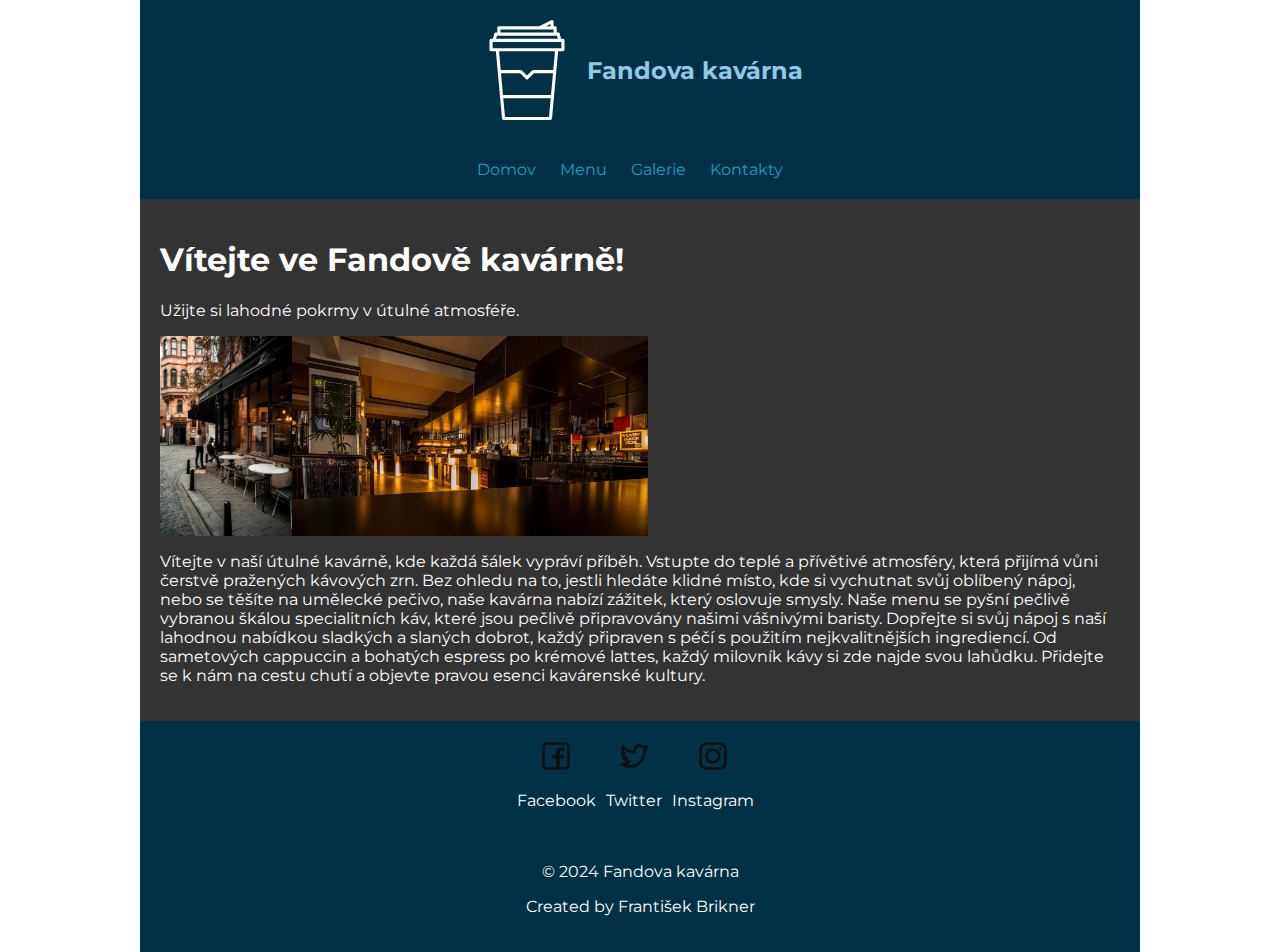
==== index.html @ 49a33181 "přidání text o kavárně" ====
<!DOCTYPE html>
<html lang="cs">
<head>
    <meta charset="UTF-8">
    <meta name="viewport" content="width=device-width, initial-scale=1.0">
    <title>Fandova kavárna</title>
    <link rel="stylesheet" href="css/index.css">
</head>
<body>
    <div class="container">
        <header>
            <a href="index.html" class="logo">
                <img src="img/logo.svg" alt="Logo restaurace">
                <h1>Fandova kavárna</h1>
            </a>
        </header>
        <nav>
            <ul>
                <li><a href="index.html" target="_blank">Domov</a></li>
                <li><a href="menu.html" target="_blank">Menu</a></li>
                <li><a href="photos.html" target="_blank">Galerie</a></li>
                <li><a href="contacts.html" target="_blank">Kontakty</a></li>
            </ul>
        </nav>
        <main>
            <h1>Vítejte ve Fandově kavárně!</h1>
            <p>Užijte si lahodné pokrmy v útulné atmosféře.</p>
            <div class="photo-container">
                <img src="img/restaurant-outside.jpg" alt="Photo 1">
                <img src="img/restaurant_inside.jpg" alt="Photo 2">
                <!-- přidat video -->
            </div>
            <div class="description">
                <p>Vítejte v naší útulné kavárně, kde každá šálek vypráví příběh. Vstupte do teplé a přívětivé atmosféry, která přijímá vůni čerstvě pražených kávových zrn.
                     Bez ohledu na to, jestli hledáte klidné místo, kde si vychutnat svůj oblíbený nápoj, nebo se těšíte na umělecké pečivo, naše kavárna nabízí zážitek, který oslovuje smysly.
                     Naše menu se pyšní pečlivě vybranou škálou specialitních káv, které jsou pečlivě připravovány našimi vášnivými baristy. Dopřejte si svůj nápoj s naší lahodnou nabídkou sladkých a slaných dobrot, každý připraven s péčí s použitím nejkvalitnějších ingrediencí.
                      Od sametových cappuccin a bohatých espress po krémové lattes, každý milovník kávy si zde najde svou lahůdku. Přidejte se k nám na cestu chutí a objevte pravou esenci kavárenské kultury.</p>
            </div>
        </main>
        <footer>
            <div class="footer-content">
                <div class="social-icons">
                    <div class="social-icon">
                        <a href="#"><img src="img/facebook-svgrepo-com.svg" alt="Facebook"></a>
                        <p>Facebook</p>
                    </div>
                    <div class="social-icon">
                        <a href="#"><img src="img/twitter-svgrepo-com.svg" alt="Twitter"></a>
                        <p>Twitter</p>
                    </div>
                    <div class="social-icon">
                        <a href="#"><img src="img/instagram-svgrepo-com.svg" alt="Instagram"></a>
                        <p>Instagram</p>
                    </div>
                </div>
                <div class="footer-info">
                    <p>&copy; 2024 Fandova kavárna</p>
                    <p>Created by František Brikner</p>
                </div>
            </div>
        </footer>             
    </div>
</body>
</html>
---- css/index.css ----
@import url('https://fonts.googleapis.com/css2?family=EB+Garamond:ital,wght@0,400..800;1,400..800&family=Montserrat:ital,wght@0,100..900;1,100..900&display=swap');

/* Root variables for colors */
:root {
    --primary-color: #219EBC;
    --header-footer-cl: #023047;
    --title-color: #8ECAE6;
    --hover-color: #ff6347;
    --background-color: #fff;
    --main-bg-color: #333;
    --main-text-color: #fff;
}

/* Reset default list styles */
nav ul {
    list-style-type: none;
    padding: 0;
    margin: 0;
}

/* Style for navigation links */
nav ul li {
    display: inline; /* Display items horizontally */
    margin-right: 20px; /* Add space between items */
    position: relative; /* Required for submenu positioning */
}

/* Style for navigation links */
nav ul li a {
    text-decoration: none; /* Remove underline */
    color: var(--primary-color); /* Use primary color */
}

/* Style for active navigation link */
nav ul li a:hover {
    color: var(--hover-color); /* Use hover color */
}

/* Submenu styling */
.submenu {
    display: none; /* Hide submenu by default */
    position: absolute; /* Position submenu relative to parent */
    top: 100%; /* Position submenu below parent */
    left: 0;
    background-color: var(--header-footer-cl); /* Use header-footer color */
    padding: 10px;
    list-style-type: none;
}

/* Show submenu on hover */
nav ul li:hover .submenu {
    display: block;
}

/* Submenu link styling */
.submenu li {
    display: block;
    margin-right: 0;
}

.submenu li a {
    color: var(--main-text-color); /* Set text color to white */
    display: block;
    padding: 5px 10px;
}

/* Style for logo */
.logo {
    display: flex; /* Use flexbox to align items */
    align-items: center; /* Center items vertically */
    justify-content: center; /* Center items horizontally */
    text-decoration: none;
}

.logo img {
    width: 100px; /* Adjust the width of the image */
    height: auto; /* Maintain aspect ratio */
    margin-right: 10px; /* Add some space between image and title */
    filter: invert(1) hue-rotate(180deg); /* Change the color of the image */
}

.logo h1 {
    color: var(--title-color); /* Use title color */
    font-size: 24px; /* Adjust the font size of the title */
}

/* Body styling */
body {
    display: flex;
    justify-content: center; /* Horizontally center the container */
    align-items: flex-start; /* Align items to the top */
    min-height: 100vh; /* Ensure full height */
    margin: 0; /* Remove default margin */
    background-color: var(--background-color); /* Set background color to white */
    font-family: 'Montserrat', sans-serif; /* Use the Montserrat font */
}

/* Container setup with grid */
.container {
    display: grid;
    grid-template-areas:
        "header"
        "nav"
        "main"
        "footer";
    grid-template-columns: 1fr;
    max-width: 1000px; /* Set the maximum width for the container */
    width: 100%; /* Make container take the full width available */
    background-color: var(--background-color); /* Set background color */
}

/* Header styling */
header {
    grid-area: header;
    width: 100%;
    background-color: var(--header-footer-cl); /* Use header-footer color */
    color: var(--main-text-color); /* Set text color to white */
    text-align: center;
    padding: 20px 0;
}

/* Navigation styling */
nav {
    grid-area: nav;
    background-color: var(--header-footer-cl); /* Use header-footer color */
    color: var(--main-text-color); /* Set text color to white */
    text-align: center;
    padding: 20px;
}

/* Main styling */
main {
    grid-area: main;
    padding: 20px; /* Add some padding */
    background-color: var(--main-bg-color); /* Set background color */
    color: var(--main-text-color); /* Set text color */
    box-sizing: border-box;
}

/* Section styling */
section {
    margin-bottom: 20px; /* Add space between sections */
}

/* Style for the photo container */
.photo-container {
    display: flex; /* Change display to flex */
    margin: 0; /* Remove any margin */
    padding: 0; /* Remove any padding */
    overflow-x: auto; /* Add horizontal scrolling if images overflow */
}

/* Style for all images inside the photo container */
.photo-container img {
    height: 200px; /* Set the desired height for all images */
    width: auto; /* Allow width to adjust based on the specified height */
    margin: 0; /* Remove any margin */
    padding: 0; /* Remove any padding */
    flex-shrink: 0; /* Prevent images from shrinking */
    max-width: 100%; /* Ensure images don't exceed container width */
    object-fit: cover; /* Maintain aspect ratio without deforming */
}

/* Style for the first image */
.photo-container img:first-child {
    height: 200px; /* Set the desired height */
}

section img {
    max-width: 100%; /* Ensure the image doesn't exceed its container */
    max-height: 200px; /* Set a maximum height for the images */
    object-fit: cover; /* Maintain aspect ratio without deforming */
}

/* Style for footer */
footer {
    grid-area: footer;
    background-color: var(--header-footer-cl); /* Use header-footer color */
    color: var(--main-text-color); /* Set text color to white */
    text-align: center;
    padding: 20px 0;
}

/* Style for footer content */
.footer-content {
    display: flex;
    flex-direction: column;
    align-items: center;
    max-width: 1000px;
    margin: 0 auto;
}

/* Style for social icon container */
.social-icons {
    display: flex;
    justify-content: center;
    align-items: center;
    margin-bottom: 20px;
}

/* Style for individual social icon */
.social-icon {
    margin-right: 10px;
    text-align: center;
}

.social-icon img {
    width: 30px;
    height: auto;
}

/* Style for footer info */
.footer-info {
    text-align: center;
}
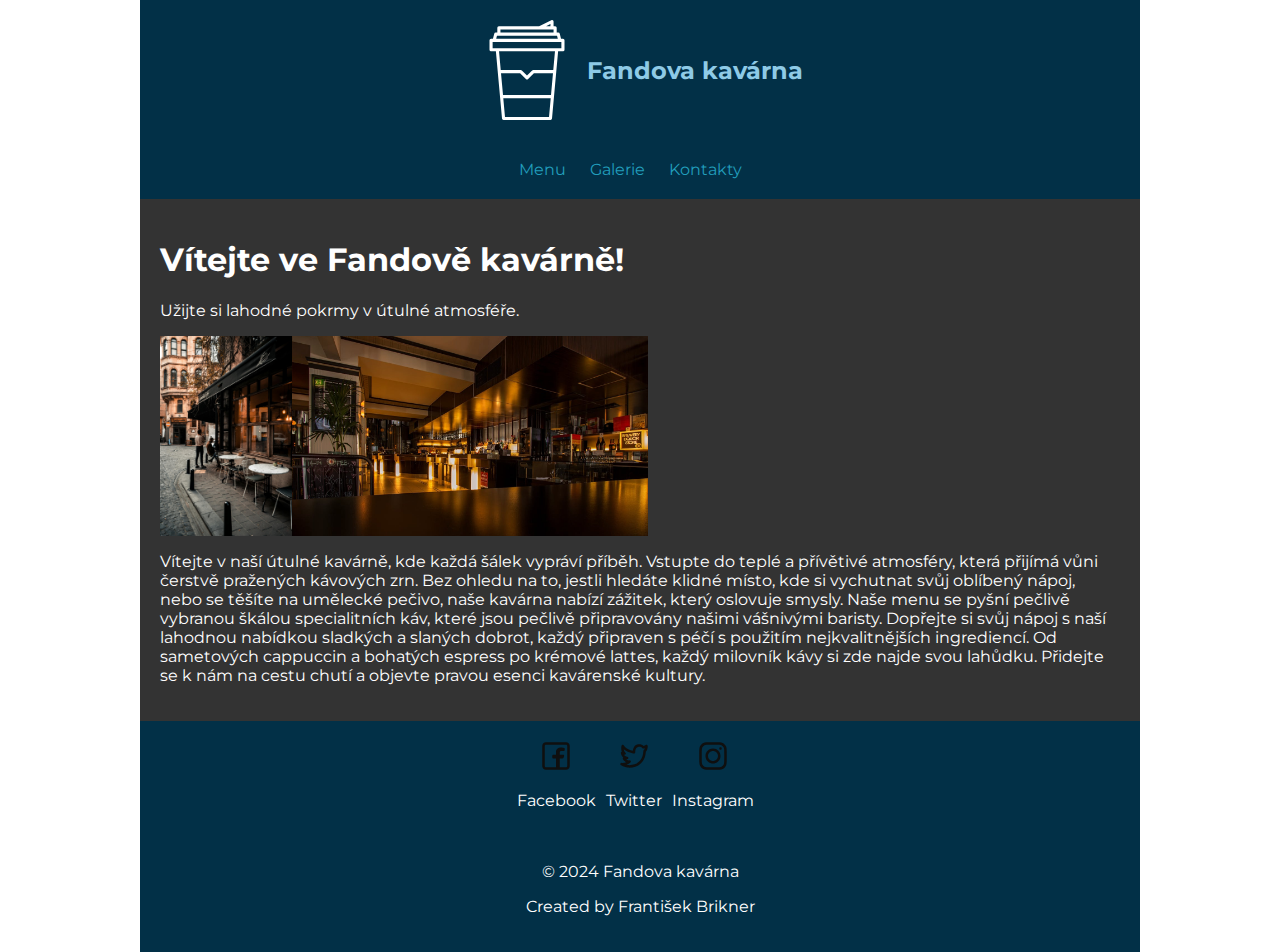
==== commit 9cc42fd6: "úprava navigace v ostatních stránkách" ====
--- a/index.html
+++ b/index.html
@@ -16,7 +16,6 @@
         </header>
         <nav>
             <ul>
-                <li><a href="index.html" target="_blank">Domov</a></li>
                 <li><a href="menu.html" target="_blank">Menu</a></li>
                 <li><a href="photos.html" target="_blank">Galerie</a></li>
                 <li><a href="contacts.html" target="_blank">Kontakty</a></li>
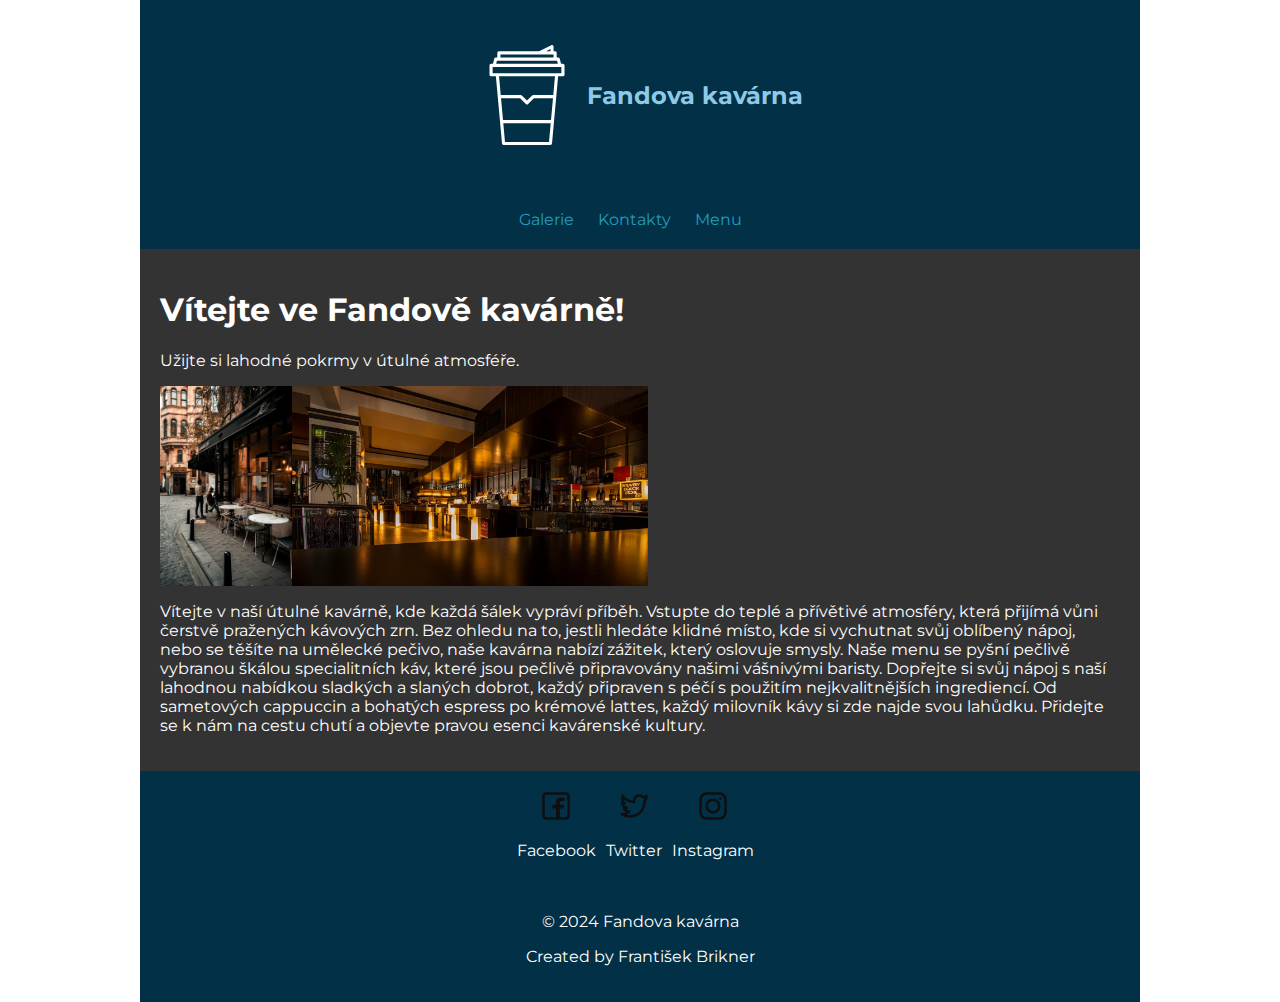
==== commit 4149b579: "update navigace" ====
--- a/index.html
+++ b/index.html
@@ -14,11 +14,19 @@
                 <h1>Fandova kavárna</h1>
             </a>
         </header>
-        <nav>
+        <nav class="sidebar">
             <ul>
-                <li><a href="menu.html" target="_blank">Menu</a></li>
                 <li><a href="photos.html" target="_blank">Galerie</a></li>
                 <li><a href="contacts.html" target="_blank">Kontakty</a></li>
+                <li><a href="menu.html" target="_blank">Menu</a>
+                    <ul class="submenu">
+                        <li><a href="menu.html#coffee">Káva</a></li>
+                        <li><a href="menu.html#pastries">Sladké pečivo</a></li>
+                        <li><a href="menu.html#lunch">Oběd</a></li>
+                        <li><a href="menu.html#equipment">Vybavení</a></li>
+                        <li><a href="menu.html#prices">Ceny</a></li>
+                    </ul>
+                </li>
             </ul>
         </nav>
         <main>
--- a/css/index.css
+++ b/css/index.css
@@ -68,8 +68,7 @@
 .logo {
     display: flex; /* Use flexbox to align items */
     align-items: center; /* Center items vertically */
-    justify-content: center; /* Center items horizontally */
-    text-decoration: none;
+        text-decoration: none;
 }
 
 .logo img {
@@ -105,8 +104,9 @@
         "footer";
     grid-template-columns: 1fr;
     max-width: 1000px; /* Set the maximum width for the container */
-    width: 100%; /* Make container take the full width available */
+    width: 100%; /* Ensure it takes full width up to max-width */
     background-color: var(--background-color); /* Set background color */
+    margin: 0 auto; /* Center the container horizontally */
 }
 
 /* Header styling */
@@ -117,6 +117,10 @@
     color: var(--main-text-color); /* Set text color to white */
     text-align: center;
     padding: 20px 0;
+    height: 150px; /* Set the desired fixed height */
+    display: flex; /* Use flexbox for alignment */
+    align-items: center; /* Center items vertically */
+    justify-content: center; /* Center items horizontally */
 }
 
 /* Navigation styling */
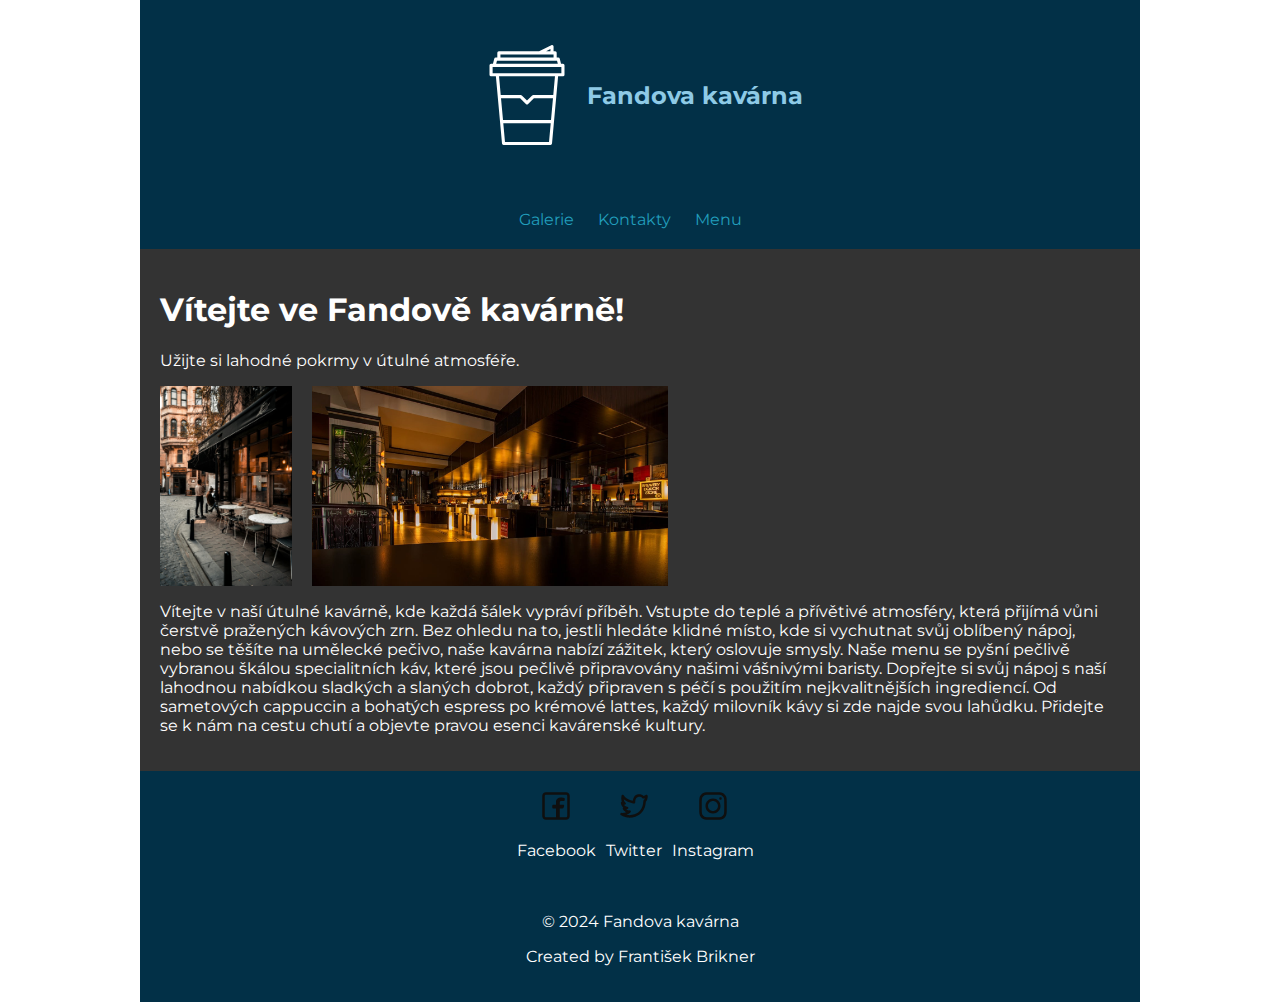
==== commit f550273f: "mezera mezi obrázky na index.html" ====
--- a/index.html
+++ b/index.html
@@ -34,7 +34,7 @@
             <p>Užijte si lahodné pokrmy v útulné atmosféře.</p>
             <div class="photo-container">
                 <img src="img/restaurant-outside.jpg" alt="Photo 1">
-                <img src="img/restaurant_inside.jpg" alt="Photo 2">
+                <img src="img/restaurant_inside.jpg" class="second-photo" alt="Photo 2">
                 <!-- přidat video -->
             </div>
             <div class="description">
--- a/css/index.css
+++ b/css/index.css
@@ -68,7 +68,7 @@
 .logo {
     display: flex; /* Use flexbox to align items */
     align-items: center; /* Center items vertically */
-        text-decoration: none;
+    text-decoration: none;
 }
 
 .logo img {
@@ -165,15 +165,9 @@
     object-fit: cover; /* Maintain aspect ratio without deforming */
 }
 
-/* Style for the first image */
-.photo-container img:first-child {
-    height: 200px; /* Set the desired height */
-}
-
-section img {
-    max-width: 100%; /* Ensure the image doesn't exceed its container */
-    max-height: 200px; /* Set a maximum height for the images */
-    object-fit: cover; /* Maintain aspect ratio without deforming */
+/* Add margin to the second photo */
+.photo-container img.second-photo {
+    margin-left: 20px; /* Add some margin to the left of the second photo */
 }
 
 /* Style for footer */
@@ -216,4 +210,17 @@
 /* Style for footer info */
 .footer-info {
     text-align: center;
+}
+
+/* Responsive adjustments */
+@media (max-width: 768px) {
+    .photo-container img.second-photo {
+        margin-left: 10px; /* Adjust margin for smaller screens */
+    }
+}
+
+@media (max-width: 480px) {
+    .photo-container img.second-photo {
+        margin-left: 5px; /* Adjust margin for very small screens */
+    }
 }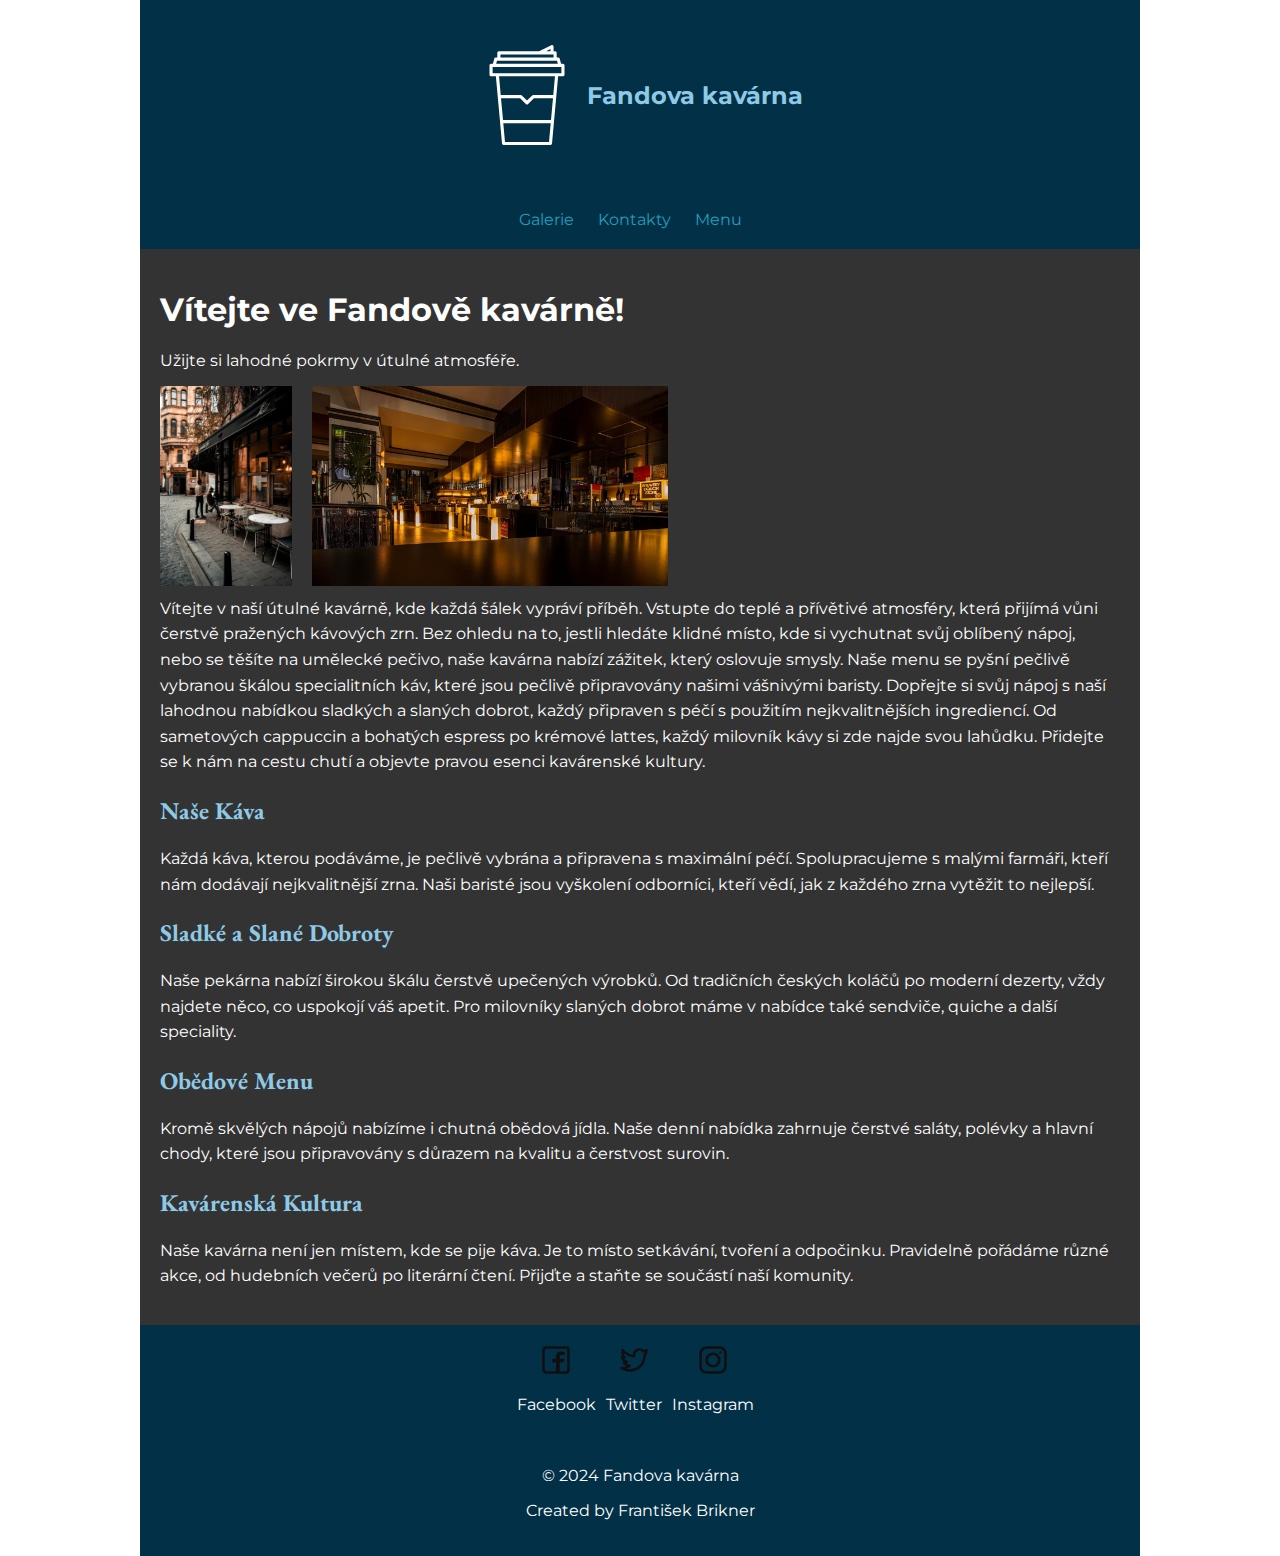
==== commit 4bc618c2: "přidání textu do index.html" ====
--- a/index.html
+++ b/index.html
@@ -38,10 +38,15 @@
                 <!-- přidat video -->
             </div>
             <div class="description">
-                <p>Vítejte v naší útulné kavárně, kde každá šálek vypráví příběh. Vstupte do teplé a přívětivé atmosféry, která přijímá vůni čerstvě pražených kávových zrn.
-                     Bez ohledu na to, jestli hledáte klidné místo, kde si vychutnat svůj oblíbený nápoj, nebo se těšíte na umělecké pečivo, naše kavárna nabízí zážitek, který oslovuje smysly.
-                     Naše menu se pyšní pečlivě vybranou škálou specialitních káv, které jsou pečlivě připravovány našimi vášnivými baristy. Dopřejte si svůj nápoj s naší lahodnou nabídkou sladkých a slaných dobrot, každý připraven s péčí s použitím nejkvalitnějších ingrediencí.
-                      Od sametových cappuccin a bohatých espress po krémové lattes, každý milovník kávy si zde najde svou lahůdku. Přidejte se k nám na cestu chutí a objevte pravou esenci kavárenské kultury.</p>
+                <p>Vítejte v naší útulné kavárně, kde každá šálek vypráví příběh. Vstupte do teplé a přívětivé atmosféry, která přijímá vůni čerstvě pražených kávových zrn. Bez ohledu na to, jestli hledáte klidné místo, kde si vychutnat svůj oblíbený nápoj, nebo se těšíte na umělecké pečivo, naše kavárna nabízí zážitek, který oslovuje smysly. Naše menu se pyšní pečlivě vybranou škálou specialitních káv, které jsou pečlivě připravovány našimi vášnivými baristy. Dopřejte si svůj nápoj s naší lahodnou nabídkou sladkých a slaných dobrot, každý připraven s péčí s použitím nejkvalitnějších ingrediencí. Od sametových cappuccin a bohatých espress po krémové lattes, každý milovník kávy si zde najde svou lahůdku. Přidejte se k nám na cestu chutí a objevte pravou esenci kavárenské kultury.</p>
+                <h2>Naše Káva</h2>
+                <p>Každá káva, kterou podáváme, je pečlivě vybrána a připravena s maximální péčí. Spolupracujeme s malými farmáři, kteří nám dodávají nejkvalitnější zrna. Naši baristé jsou vyškolení odborníci, kteří vědí, jak z každého zrna vytěžit to nejlepší.</p>
+                <h2>Sladké a Slané Dobroty</h2>
+                <p>Naše pekárna nabízí širokou škálu čerstvě upečených výrobků. Od tradičních českých koláčů po moderní dezerty, vždy najdete něco, co uspokojí váš apetit. Pro milovníky slaných dobrot máme v nabídce také sendviče, quiche a další speciality.</p>
+                <h2>Obědové Menu</h2>
+                <p>Kromě skvělých nápojů nabízíme i chutná obědová jídla. Naše denní nabídka zahrnuje čerstvé saláty, polévky a hlavní chody, které jsou připravovány s důrazem na kvalitu a čerstvost surovin.</p>
+                <h2>Kavárenská Kultura</h2>
+                <p>Naše kavárna není jen místem, kde se pije káva. Je to místo setkávání, tvoření a odpočinku. Pravidelně pořádáme různé akce, od hudebních večerů po literární čtení. Přijďte a staňte se součástí naší komunity.</p>
             </div>
         </main>
         <footer>
@@ -65,7 +70,7 @@
                     <p>Created by František Brikner</p>
                 </div>
             </div>
-        </footer>             
+        </footer>
     </div>
 </body>
 </html>--- a/css/index.css
+++ b/css/index.css
@@ -223,4 +223,15 @@
     .photo-container img.second-photo {
         margin-left: 5px; /* Adjust margin for very small screens */
     }
+}
+
+.description h2 {
+    color: var(--title-color); /* Use title color */
+    font-family: 'EB Garamond', serif; /* Use EB Garamond for titles */
+    margin-top: 20px; /* Add some space above the title */
+}
+
+.description p {
+    margin-top: 10px; /* Add some space between paragraphs */
+    line-height: 1.6; /* Improve readability with line height */
 }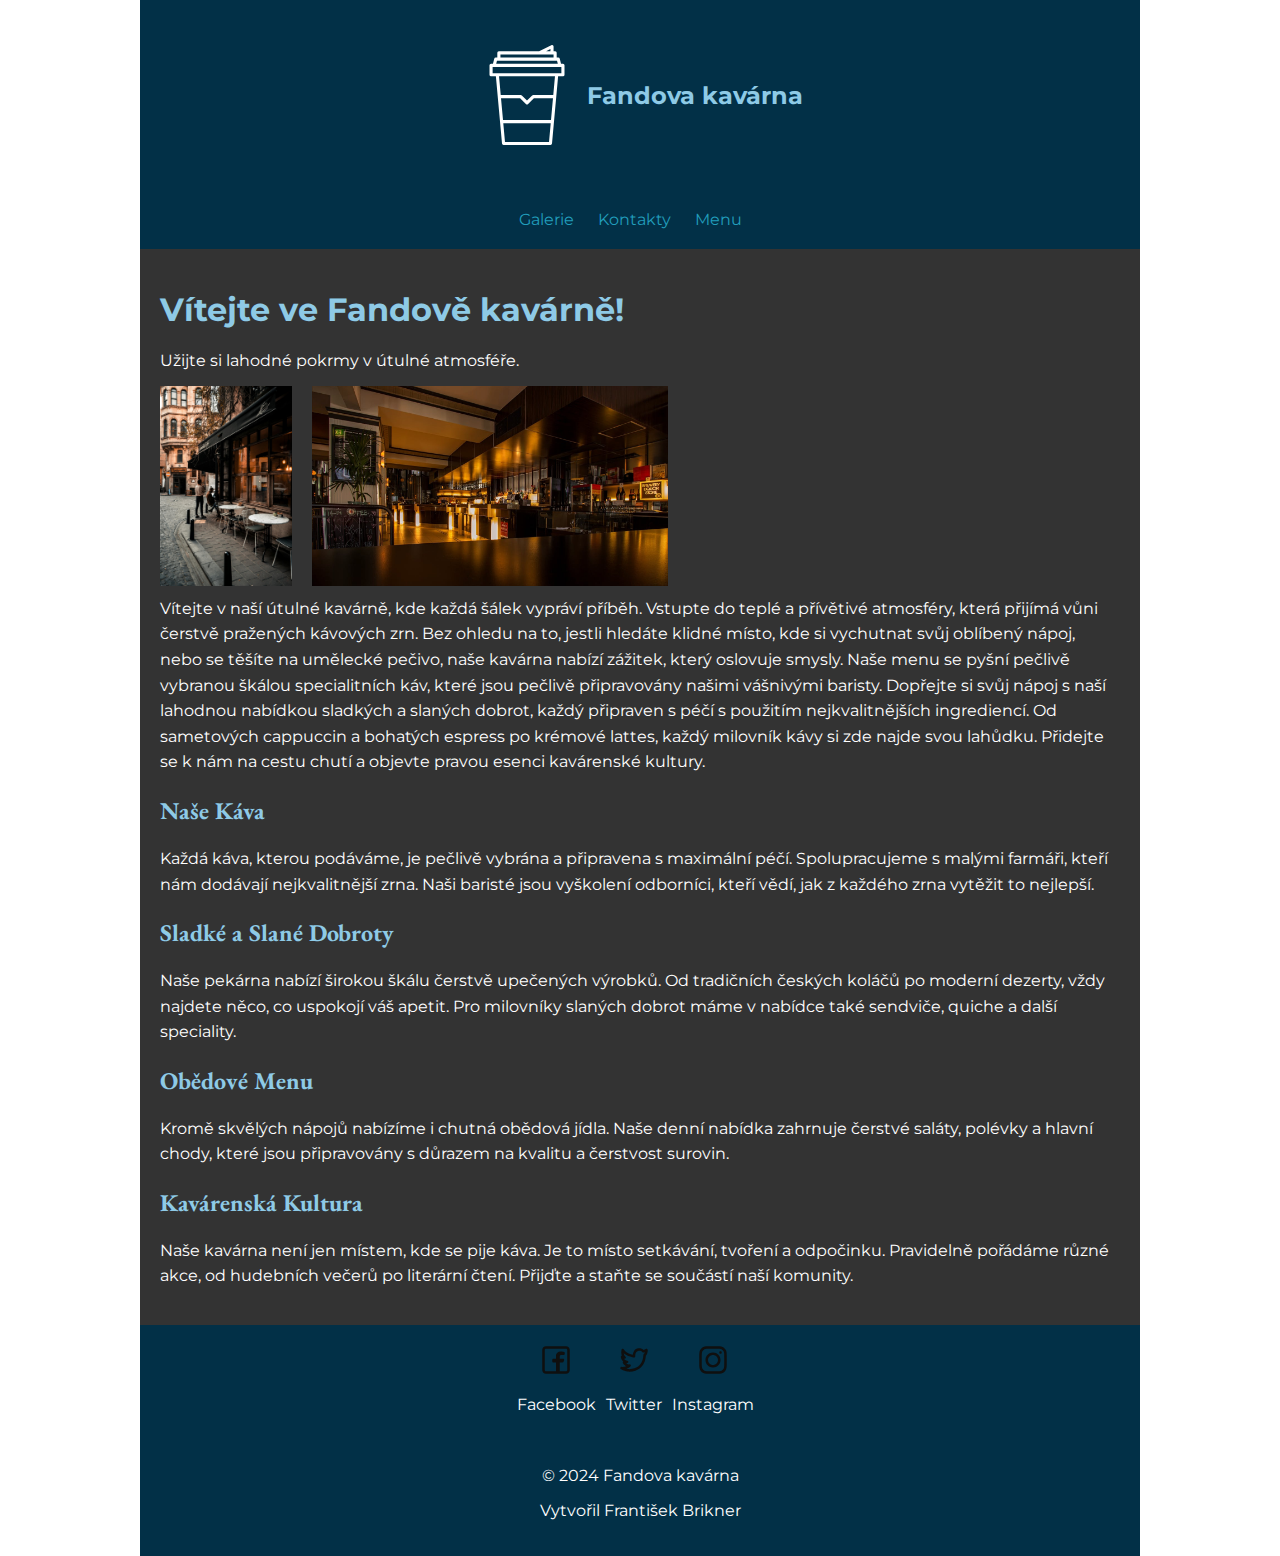
==== commit 3c71c52a: "idk" ====
--- a/index.html
+++ b/index.html
@@ -67,7 +67,7 @@
                 </div>
                 <div class="footer-info">
                     <p>&copy; 2024 Fandova kavárna</p>
-                    <p>Created by František Brikner</p>
+                    <p>Vytvořil František Brikner</p>
                 </div>
             </div>
         </footer>
--- a/css/index.css
+++ b/css/index.css
@@ -141,6 +141,10 @@
     box-sizing: border-box;
 }
 
+main h1 {
+    color: var(--title-color);
+}
+
 /* Section styling */
 section {
     margin-bottom: 20px; /* Add space between sections */
@@ -234,4 +238,31 @@
 .description p {
     margin-top: 10px; /* Add some space between paragraphs */
     line-height: 1.6; /* Improve readability with line height */
-}+}
+
+/* Media query for tablets */
+@media screen and (max-width: 1024px) {
+    .container {
+        display: block; /* Change display to block for single-column layout */
+    }
+    .sidebar {
+        display: none; /* Hide sidebar by default on tablets */
+    }
+    nav ul li {
+        display: block; /* Change display to block for list items */
+        margin-right: 0; /* Reset margin */
+        position: static; /* Reset position */
+    }
+    .submenu {
+        position: static; /* Reset position */
+        top: auto; /* Reset top position */
+        left: auto; /* Reset left position */
+    }
+}
+
+/* Media query for mobile phones */
+@media screen and (max-width: 600px) {
+    main {
+        padding: 10px; /* Adjust padding for better readability */
+    }
+}
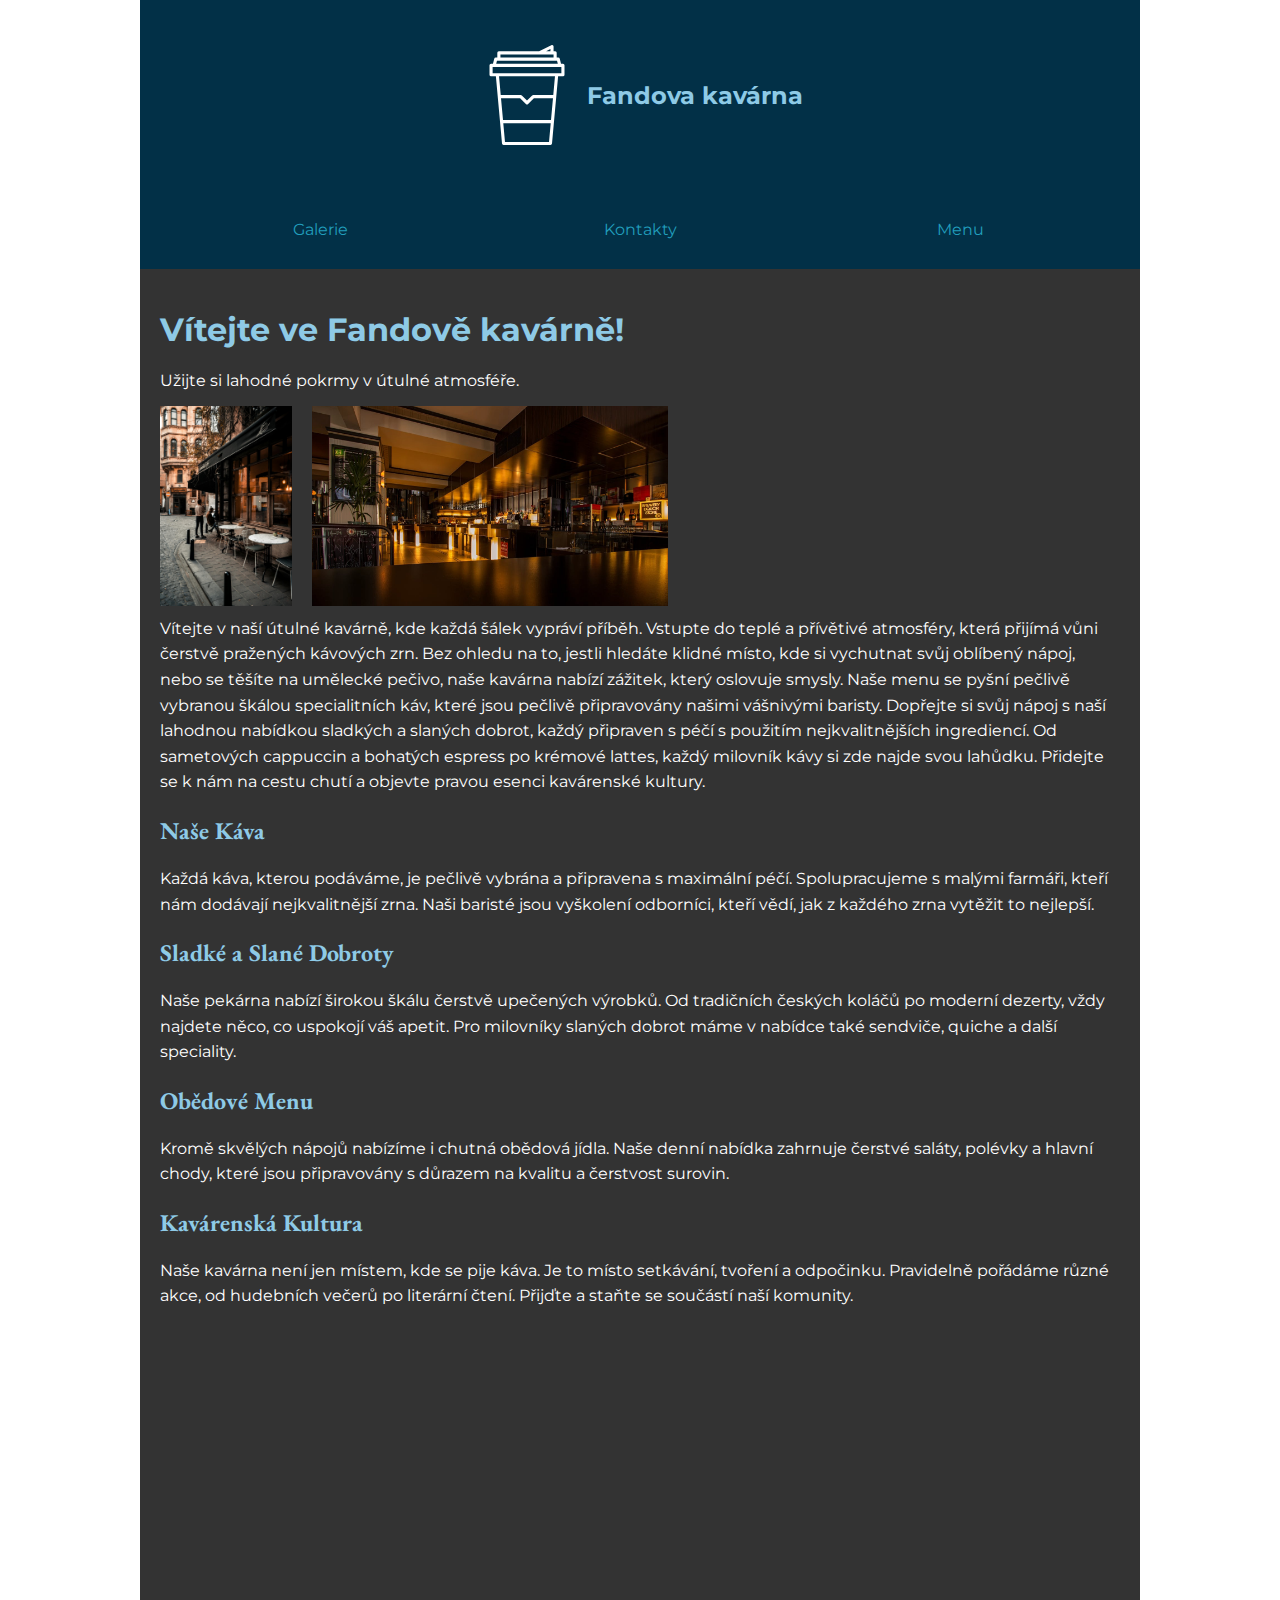
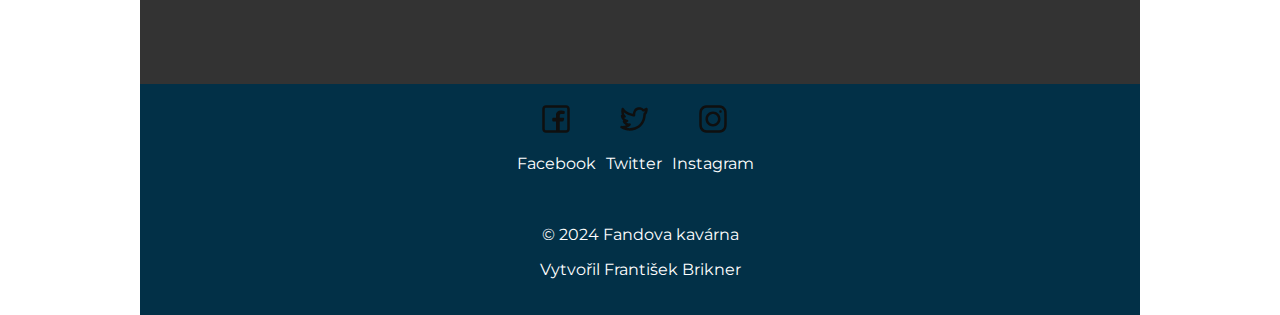
==== commit 9cd5424e: "změna navigace - index.html" ====
--- a/index.html
+++ b/index.html
@@ -35,7 +35,6 @@
             <div class="photo-container">
                 <img src="img/restaurant-outside.jpg" alt="Photo 1">
                 <img src="img/restaurant_inside.jpg" class="second-photo" alt="Photo 2">
-                <!-- přidat video -->
             </div>
             <div class="description">
                 <p>Vítejte v naší útulné kavárně, kde každá šálek vypráví příběh. Vstupte do teplé a přívětivé atmosféry, která přijímá vůni čerstvě pražených kávových zrn. Bez ohledu na to, jestli hledáte klidné místo, kde si vychutnat svůj oblíbený nápoj, nebo se těšíte na umělecké pečivo, naše kavárna nabízí zážitek, který oslovuje smysly. Naše menu se pyšní pečlivě vybranou škálou specialitních káv, které jsou pečlivě připravovány našimi vášnivými baristy. Dopřejte si svůj nápoj s naší lahodnou nabídkou sladkých a slaných dobrot, každý připraven s péčí s použitím nejkvalitnějších ingrediencí. Od sametových cappuccin a bohatých espress po krémové lattes, každý milovník kávy si zde najde svou lahůdku. Přidejte se k nám na cestu chutí a objevte pravou esenci kavárenské kultury.</p>
@@ -47,6 +46,10 @@
                 <p>Kromě skvělých nápojů nabízíme i chutná obědová jídla. Naše denní nabídka zahrnuje čerstvé saláty, polévky a hlavní chody, které jsou připravovány s důrazem na kvalitu a čerstvost surovin.</p>
                 <h2>Kavárenská Kultura</h2>
                 <p>Naše kavárna není jen místem, kde se pije káva. Je to místo setkávání, tvoření a odpočinku. Pravidelně pořádáme různé akce, od hudebních večerů po literární čtení. Přijďte a staňte se součástí naší komunity.</p>
+                <div class="center-video">
+                    <iframe width="560" height="315" src="https://www.youtube.com/embed/TjR_iTo328k?si=iEkp_wTMpr7vVMoG" title="YouTube video player" frameborder="0" allow="accelerometer; autoplay; clipboard-write; encrypted-media; gyroscope; picture-in-picture; web-share" 
+                    referrerpolicy="strict-origin-when-cross-origin" allowfullscreen></iframe>
+                </div>
             </div>
         </main>
         <footer>
@@ -73,4 +76,4 @@
         </footer>
     </div>
 </body>
-</html>+</html>
--- a/css/index.css
+++ b/css/index.css
@@ -16,19 +16,23 @@
     list-style-type: none;
     padding: 0;
     margin: 0;
+    display: flex; /* Use flexbox for layout */
+    justify-content: space-around; /* Distribute items evenly */
 }
 
 /* Style for navigation links */
 nav ul li {
-    display: inline; /* Display items horizontally */
-    margin-right: 20px; /* Add space between items */
+    flex: 1; /* Make each list item take equal space */
+    text-align: center; /* Center text in each item */
     position: relative; /* Required for submenu positioning */
 }
 
 /* Style for navigation links */
 nav ul li a {
+    display: block; /* Make links block-level elements */
     text-decoration: none; /* Remove underline */
     color: var(--primary-color); /* Use primary color */
+    padding: 10px 0; /* Add some padding */
 }
 
 /* Style for active navigation link */
@@ -42,9 +46,11 @@
     position: absolute; /* Position submenu relative to parent */
     top: 100%; /* Position submenu below parent */
     left: 0;
-    background-color: var(--header-footer-cl); /* Use header-footer color */
-    padding: 10px;
+    width: 100%; /* Make submenu as wide as the parent */
+    background-color: var(--header-footer-cl); /* Use header-footer color */
+    padding: 10px 0; /* Add some padding */
     list-style-type: none;
+    z-index: 1000; /* Ensure submenu is on top */
 }
 
 /* Show submenu on hover */
@@ -141,6 +147,12 @@
     box-sizing: border-box;
 }
 
+.center-video {
+    display: flex;
+    justify-content: center;
+    margin: 20px 0; /* Optional: Adds some space above and below the video */
+}
+
 main h1 {
     color: var(--title-color);
 }
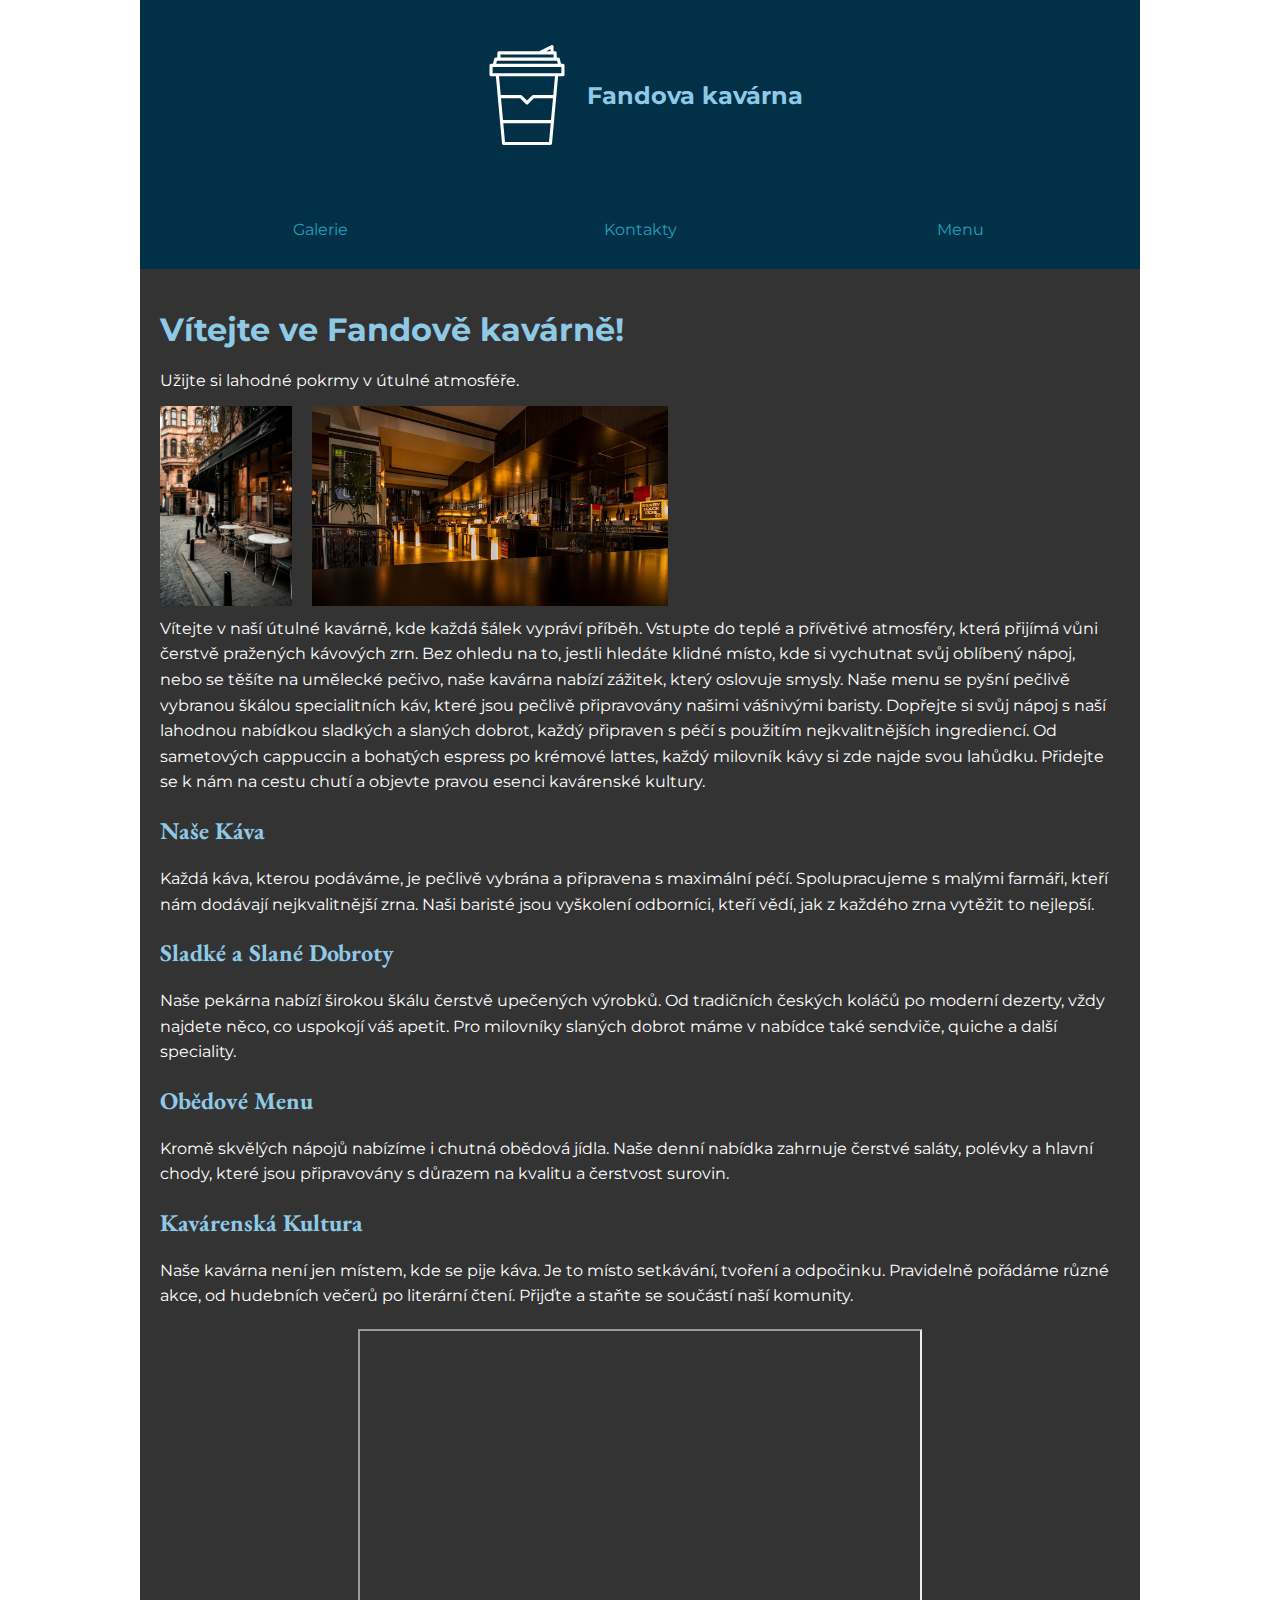
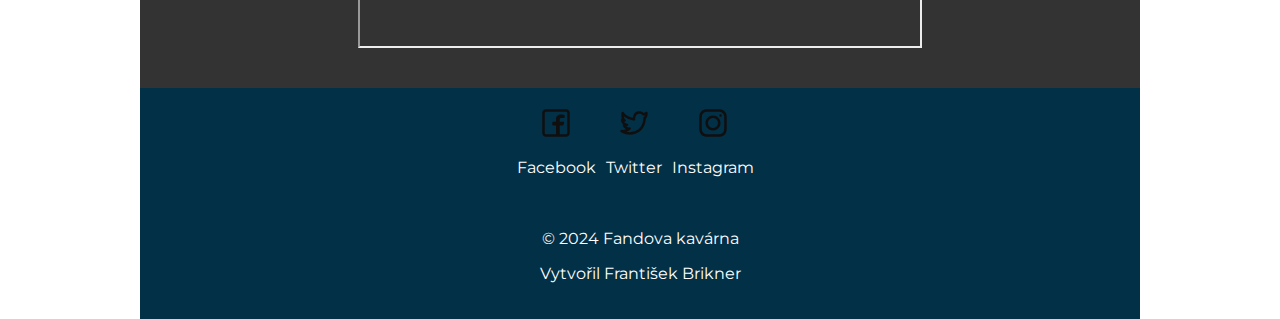
==== commit 5288628d: "úprava footeru" ====
--- a/index.html
+++ b/index.html
@@ -47,7 +47,7 @@
                 <h2>Kavárenská Kultura</h2>
                 <p>Naše kavárna není jen místem, kde se pije káva. Je to místo setkávání, tvoření a odpočinku. Pravidelně pořádáme různé akce, od hudebních večerů po literární čtení. Přijďte a staňte se součástí naší komunity.</p>
                 <div class="center-video">
-                    <iframe width="560" height="315" src="https://www.youtube.com/embed/TjR_iTo328k?si=iEkp_wTMpr7vVMoG" title="YouTube video player" frameborder="0" allow="accelerometer; autoplay; clipboard-write; encrypted-media; gyroscope; picture-in-picture; web-share" 
+                    <iframe width="560" height="315" src="https://www.youtube.com/embed/TjR_iTo328k?si=iEkp_wTMpr7vVMoG" title="YouTube video player" allow="accelerometer; autoplay; clipboard-write; encrypted-media; gyroscope; picture-in-picture; web-share" 
                     referrerpolicy="strict-origin-when-cross-origin" allowfullscreen></iframe>
                 </div>
             </div>
@@ -56,15 +56,15 @@
             <div class="footer-content">
                 <div class="social-icons">
                     <div class="social-icon">
-                        <a href="#"><img src="img/facebook-svgrepo-com.svg" alt="Facebook"></a>
+                        <a href="https://www.facebook.com" target="_blank"><img src="img/facebook-svgrepo-com.svg" alt="Facebook"></a>
                         <p>Facebook</p>
                     </div>
                     <div class="social-icon">
-                        <a href="#"><img src="img/twitter-svgrepo-com.svg" alt="Twitter"></a>
+                        <a href="https://x.com"><img src="img/twitter-svgrepo-com.svg" alt="Twitter"></a>
                         <p>Twitter</p>
                     </div>
                     <div class="social-icon">
-                        <a href="#"><img src="img/instagram-svgrepo-com.svg" alt="Instagram"></a>
+                        <a href="https://www.instagram.com"><img src="img/instagram-svgrepo-com.svg" alt="Instagram"></a>
                         <p>Instagram</p>
                     </div>
                 </div>
--- a/css/index.css
+++ b/css/index.css
@@ -40,34 +40,35 @@
     color: var(--hover-color); /* Use hover color */
 }
 
-/* Submenu styling */
 .submenu {
-    display: none; /* Hide submenu by default */
-    position: absolute; /* Position submenu relative to parent */
+    display: none;
+    position: absolute;
     top: 100%; /* Position submenu below parent */
-    left: 0;
-    width: 100%; /* Make submenu as wide as the parent */
-    background-color: var(--header-footer-cl); /* Use header-footer color */
-    padding: 10px 0; /* Add some padding */
+    left: 50%; /* Center submenu under the parent */
+    transform: translateX(-50%); /* Center horizontally */
+    background-color: var(--header-footer-cl); /* Use header-footer color */
+    padding: 10px 20px; /* Adjust padding as needed */
     list-style-type: none;
+    width: 200px; /* Set submenu width */
     z-index: 1000; /* Ensure submenu is on top */
+    box-shadow: 0px 0px 10px rgba(0, 0, 0, 0.5); /* Add box shadow for depth */
 }
 
 /* Show submenu on hover */
 nav ul li:hover .submenu {
     display: block;
-}
-
-/* Submenu link styling */
+    text-align: center; /* Center the submenu links horizontally */
+}
+
 .submenu li {
+    text-align: center; /* Center the submenu links horizontally */
+}
+
+.submenu li a {
+    color: var(--main-text-color); /* Set text color to white */
     display: block;
-    margin-right: 0;
-}
-
-.submenu li a {
-    color: var(--main-text-color); /* Set text color to white */
-    display: block;
-    padding: 5px 10px;
+    padding: 10px; /* Adjust vertical padding */
+    text-align: center; /* Center text horizontally */
 }
 
 /* Style for logo */
@@ -112,7 +113,6 @@
     max-width: 1000px; /* Set the maximum width for the container */
     width: 100%; /* Ensure it takes full width up to max-width */
     background-color: var(--background-color); /* Set background color */
-    margin: 0 auto; /* Center the container horizontally */
 }
 
 /* Header styling */
